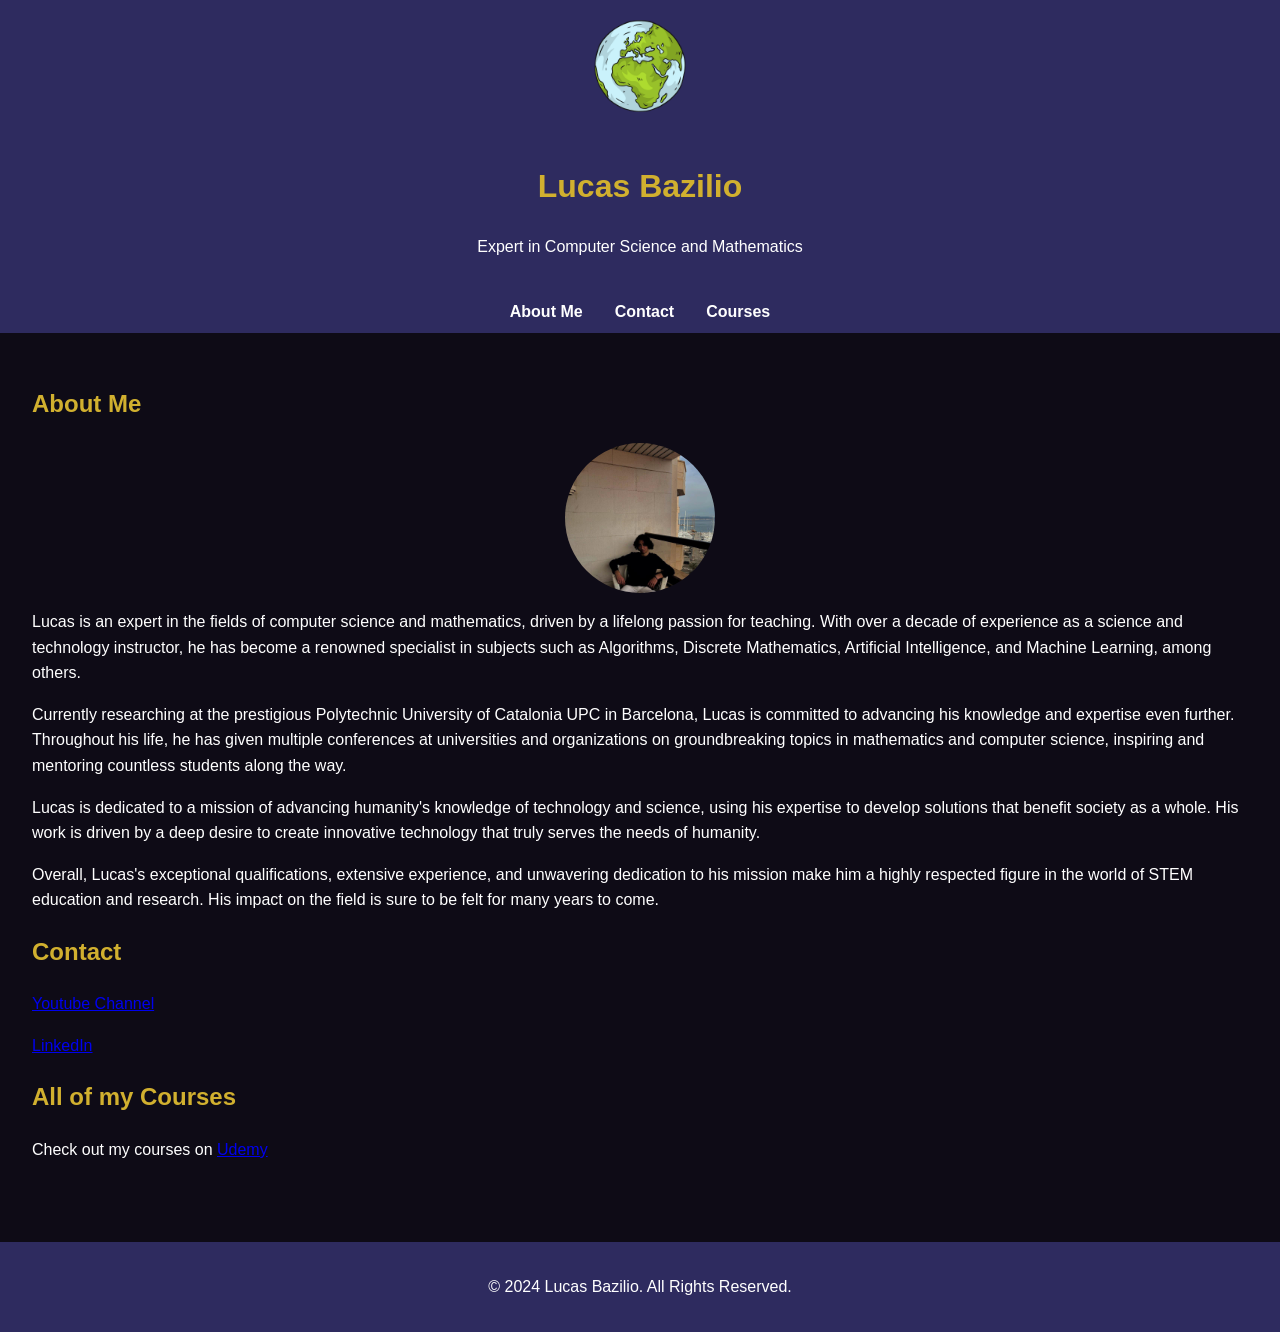
==== index.html @ 8146ec19 "Update index.html" ====
<!DOCTYPE html>
<html lang="en">
<head>
    <meta charset="UTF-8">
    <meta name="viewport" content="width=device-width, initial-scale=1.0">
    <title>Lucas Bazilio - Expert in Computer Science and Mathematics</title>
    <link rel="icon" type="image/x-icon" href="lucasbazilioUdemy.jpeg">
    <style>
        body {
            font-family: Arial, sans-serif;
            background-color: #0e0b16;
            color: #fff;
            margin: 0;
            padding: 0;
            line-height: 1.6;
        }
        header {
            background: #2e2b5f;
            color: #fff;
            padding: 1rem 0;
            text-align: center;
            position: relative;
            z-index: 1;
        }
        header img {
            width: 100px;
            height: auto;
            margin-bottom: 1rem;
        }
        nav {
            display: flex;
            justify-content: center;
            background: #2e2b5f;
            padding: 0.5rem;
            position: sticky;
            top: 0;
            z-index: 10;
        }
        nav a {
            color: #fff;
            margin: 0 1rem;
            text-decoration: none;
            font-weight: bold;
        }
        .container {
            padding: 2rem;
            min-height: 80vh;
        }
        h1, h2 {
            color: #d1b02f;
        }
        footer {
            background: #2e2b5f;
            color: #fff;
            text-align: center;
            padding: 1rem 0;
            margin-top: 2rem;
        }
        .course-links a {
            color: #d1b02f;
            text-decoration: none;
        }
        .course-links a:hover {
            text-decoration: underline;
        }
        .profile-pic {
            display: block;
            margin: 0 auto;
            border-radius: 50%;
            width: 150px;
            height: 150px;
        }
    </style>
</head>
<body>
    <header>
        <img src="earth.png" alt="Professional Logo">
        <h1>Lucas Bazilio</h1>
        <p>Expert in Computer Science and Mathematics</p>
    </header>
    <nav>
        <a href="#about">About Me</a>
        <a href="#contact">Contact</a>
        <a href="#courses">Courses</a>
    </nav>
    <div class="container">
        <section id="about">
            <h2>About Me</h2>
            <img src="lucasbazilioUdemy.jpeg" alt="Lucas Bazilio" class="profile-pic">
            <p>Lucas is an expert in the fields of computer science and mathematics, driven by a lifelong passion for teaching. With over a decade of experience as a science and technology instructor, he has become a renowned specialist in subjects such as Algorithms, Discrete Mathematics, Artificial Intelligence, and Machine Learning, among others.</p>
            <p>Currently researching at the prestigious Polytechnic University of Catalonia UPC in Barcelona, Lucas is committed to advancing his knowledge and expertise even further. Throughout his life, he has given multiple conferences at universities and organizations on groundbreaking topics in mathematics and computer science, inspiring and mentoring countless students along the way.</p>
            <p>Lucas is dedicated to a mission of advancing humanity's knowledge of technology and science, using his expertise to develop solutions that benefit society as a whole. His work is driven by a deep desire to create innovative technology that truly serves the needs of humanity.</p>
            <p>Overall, Lucas's exceptional qualifications, extensive experience, and unwavering dedication to his mission make him a highly respected figure in the world of STEM education and research. His impact on the field is sure to be felt for many years to come.</p>
        </section>
        <section id="contact">
            <h2>Contact</h2>
            <p><a href="https://www.youtube.com/channel/UC8KKJvDdBGbIS-47teH5R1Q" target="_blank">Youtube Channel</a></p>
            <p><a href="https://www.linkedin.com/in/lucasbazilio/" target="_blank">LinkedIn</a></p>
        </section>
        <section id="courses">
            <h2>All of my Courses</h2>
            <p>Check out my courses on <a href="https://www.udemy.com/user/lucas-estevao-bazilio/" target="_blank">Udemy</a></p>
        </section>
    </div>
    <footer>
        <p>&copy; 2024 Lucas Bazilio. All Rights Reserved.</p>
    </footer>
</body>
</html>
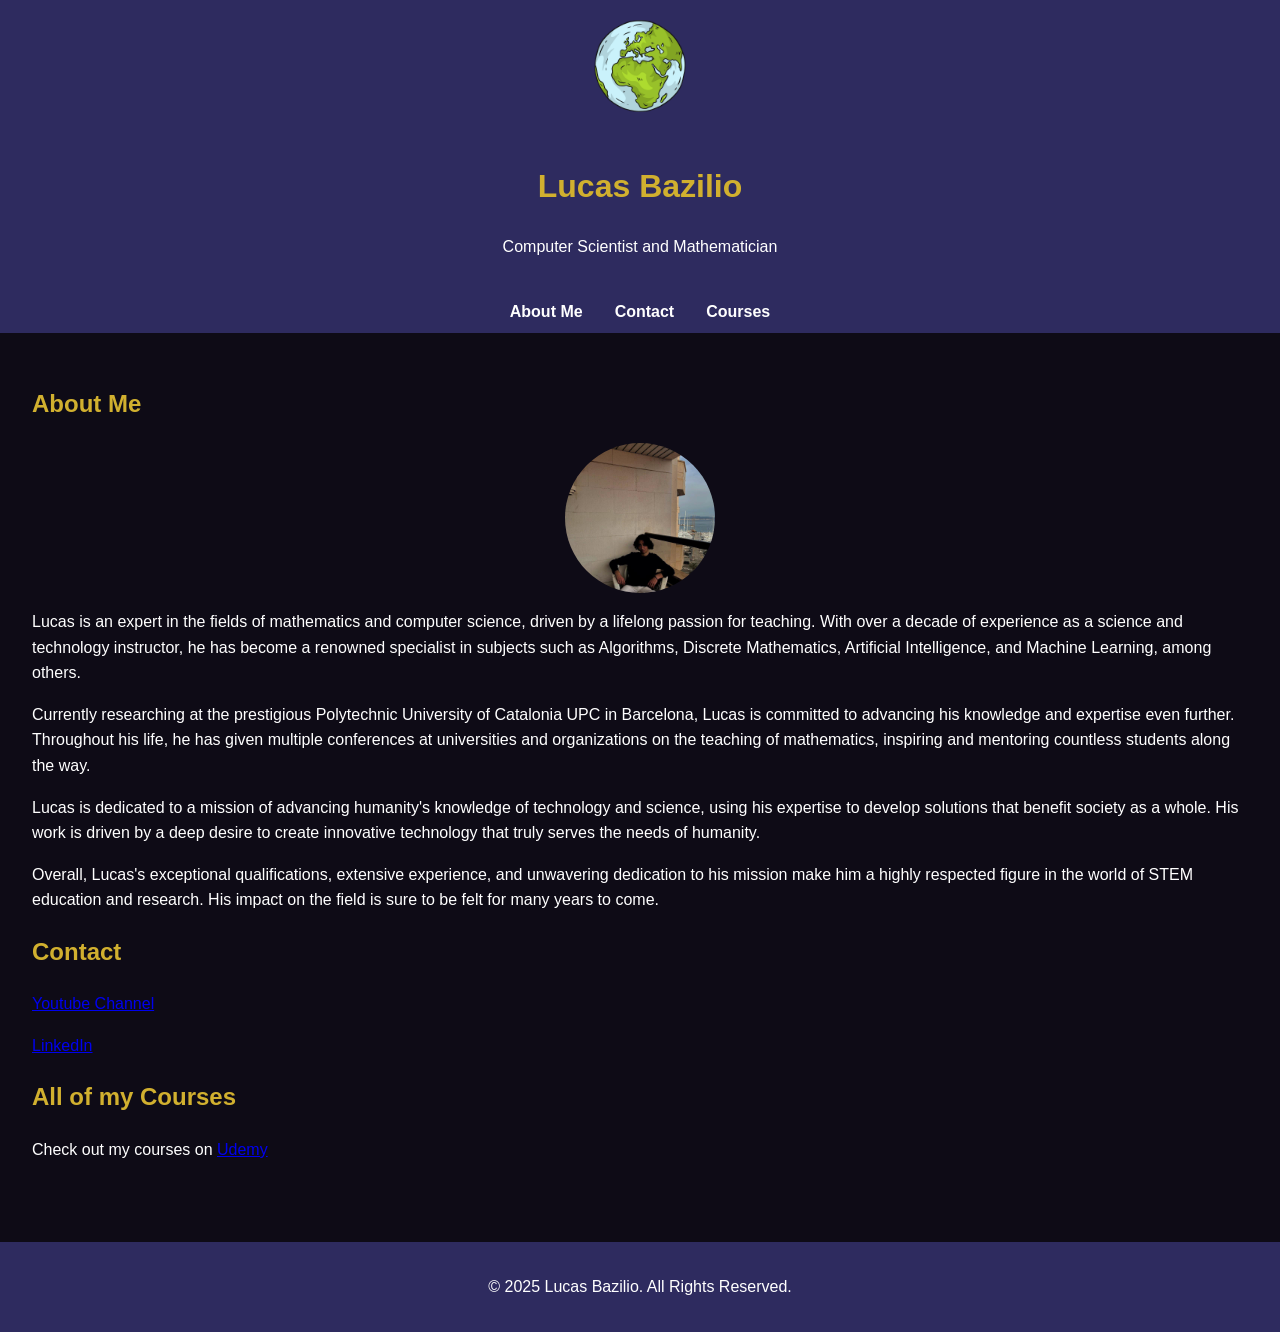
==== commit 5b87cb7d: "Update index.html" ====
--- a/index.html
+++ b/index.html
@@ -3,8 +3,7 @@
 <head>
     <meta charset="UTF-8">
     <meta name="viewport" content="width=device-width, initial-scale=1.0">
-    <title>Lucas Bazilio - Expert in Computer Science and Mathematics</title>
-    <link rel="icon" type="image/x-icon" href="lucasbazilioUdemy.jpeg">
+    <title>Lucas Bazilio - Computer Scientist and Mathematician</title>
     <style>
         body {
             font-family: Arial, sans-serif;
@@ -76,7 +75,7 @@
     <header>
         <img src="earth.png" alt="Professional Logo">
         <h1>Lucas Bazilio</h1>
-        <p>Expert in Computer Science and Mathematics</p>
+        <p>Computer Scientist and Mathematician</p>
     </header>
     <nav>
         <a href="#about">About Me</a>
@@ -87,8 +86,8 @@
         <section id="about">
             <h2>About Me</h2>
             <img src="lucasbazilioUdemy.jpeg" alt="Lucas Bazilio" class="profile-pic">
-            <p>Lucas is an expert in the fields of computer science and mathematics, driven by a lifelong passion for teaching. With over a decade of experience as a science and technology instructor, he has become a renowned specialist in subjects such as Algorithms, Discrete Mathematics, Artificial Intelligence, and Machine Learning, among others.</p>
-            <p>Currently researching at the prestigious Polytechnic University of Catalonia UPC in Barcelona, Lucas is committed to advancing his knowledge and expertise even further. Throughout his life, he has given multiple conferences at universities and organizations on groundbreaking topics in mathematics and computer science, inspiring and mentoring countless students along the way.</p>
+            <p>Lucas is an expert in the fields of mathematics and computer science, driven by a lifelong passion for teaching. With over a decade of experience as a science and technology instructor, he has become a renowned specialist in subjects such as Algorithms, Discrete Mathematics, Artificial Intelligence, and Machine Learning, among others.</p>
+            <p>Currently researching at the prestigious Polytechnic University of Catalonia UPC in Barcelona, Lucas is committed to advancing his knowledge and expertise even further. Throughout his life, he has given multiple conferences at universities and organizations on the teaching of mathematics, inspiring and mentoring countless students along the way.</p>
             <p>Lucas is dedicated to a mission of advancing humanity's knowledge of technology and science, using his expertise to develop solutions that benefit society as a whole. His work is driven by a deep desire to create innovative technology that truly serves the needs of humanity.</p>
             <p>Overall, Lucas's exceptional qualifications, extensive experience, and unwavering dedication to his mission make him a highly respected figure in the world of STEM education and research. His impact on the field is sure to be felt for many years to come.</p>
         </section>
@@ -103,7 +102,7 @@
         </section>
     </div>
     <footer>
-        <p>&copy; 2024 Lucas Bazilio. All Rights Reserved.</p>
+        <p>&copy; 2025 Lucas Bazilio. All Rights Reserved.</p>
     </footer>
 </body>
 </html>
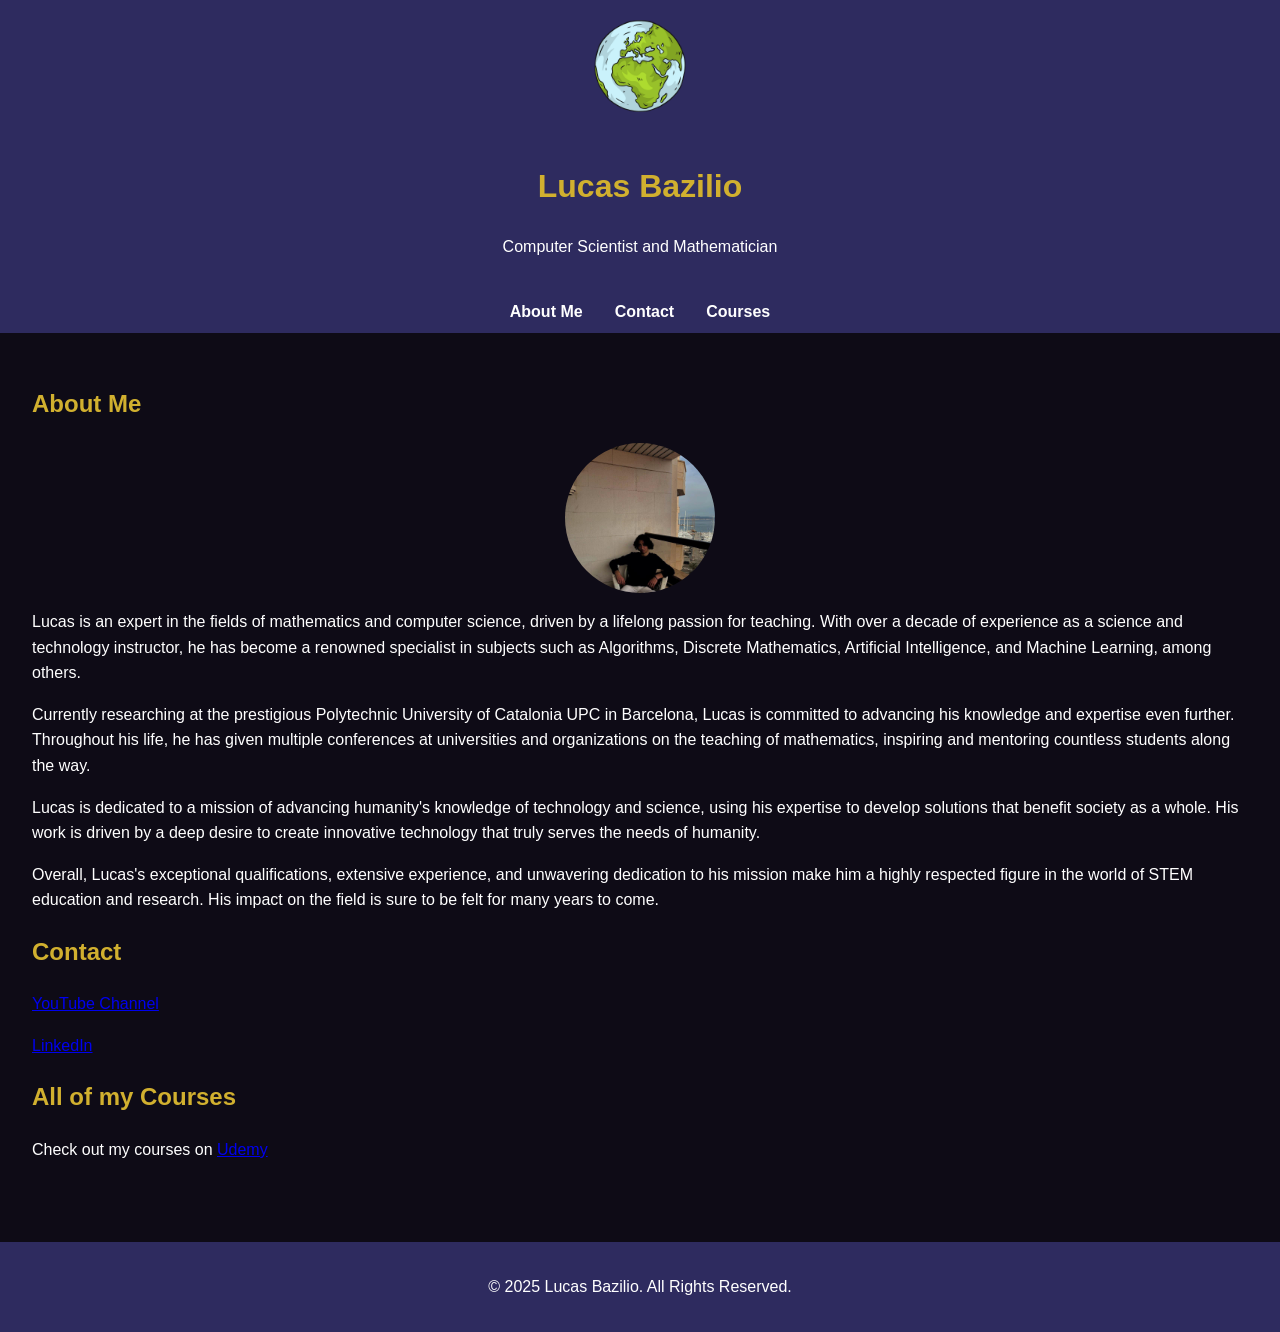
==== commit cead8142: "Update index.html" ====
--- a/index.html
+++ b/index.html
@@ -4,7 +4,12 @@
     <meta charset="UTF-8">
     <meta name="viewport" content="width=device-width, initial-scale=1.0">
     <title>Lucas Bazilio - Computer Scientist and Mathematician</title>
+    <meta name="description" content="Lucas Bazilio is a Computer Scientist and Mathematician specializing in STEM education, research, and online teaching.">
+    <link rel="icon" type="image/png" href="favicon.png">
     <style>
+        html {
+            scroll-behavior: smooth;
+        }
         body {
             font-family: Arial, sans-serif;
             background-color: #0e0b16;
@@ -29,6 +34,7 @@
         nav {
             display: flex;
             justify-content: center;
+            flex-wrap: wrap;
             background: #2e2b5f;
             padding: 0.5rem;
             position: sticky;
@@ -40,6 +46,10 @@
             margin: 0 1rem;
             text-decoration: none;
             font-weight: bold;
+            transition: color 0.3s ease;
+        }
+        nav a:hover {
+            color: #d1b02f;
         }
         .container {
             padding: 2rem;
@@ -69,6 +79,14 @@
             width: 150px;
             height: 150px;
         }
+        @media (max-width: 600px) {
+            .container {
+                padding: 1rem;
+            }
+            nav a {
+                margin: 0.5rem;
+            }
+        }
     </style>
 </head>
 <body>
@@ -93,7 +111,7 @@
         </section>
         <section id="contact">
             <h2>Contact</h2>
-            <p><a href="https://www.youtube.com/channel/UC8KKJvDdBGbIS-47teH5R1Q" target="_blank">Youtube Channel</a></p>
+            <p><a href="https://www.youtube.com/channel/UC8KKJvDdBGbIS-47teH5R1Q" target="_blank">YouTube Channel</a></p>
             <p><a href="https://www.linkedin.com/in/lucasbazilio/" target="_blank">LinkedIn</a></p>
         </section>
         <section id="courses">
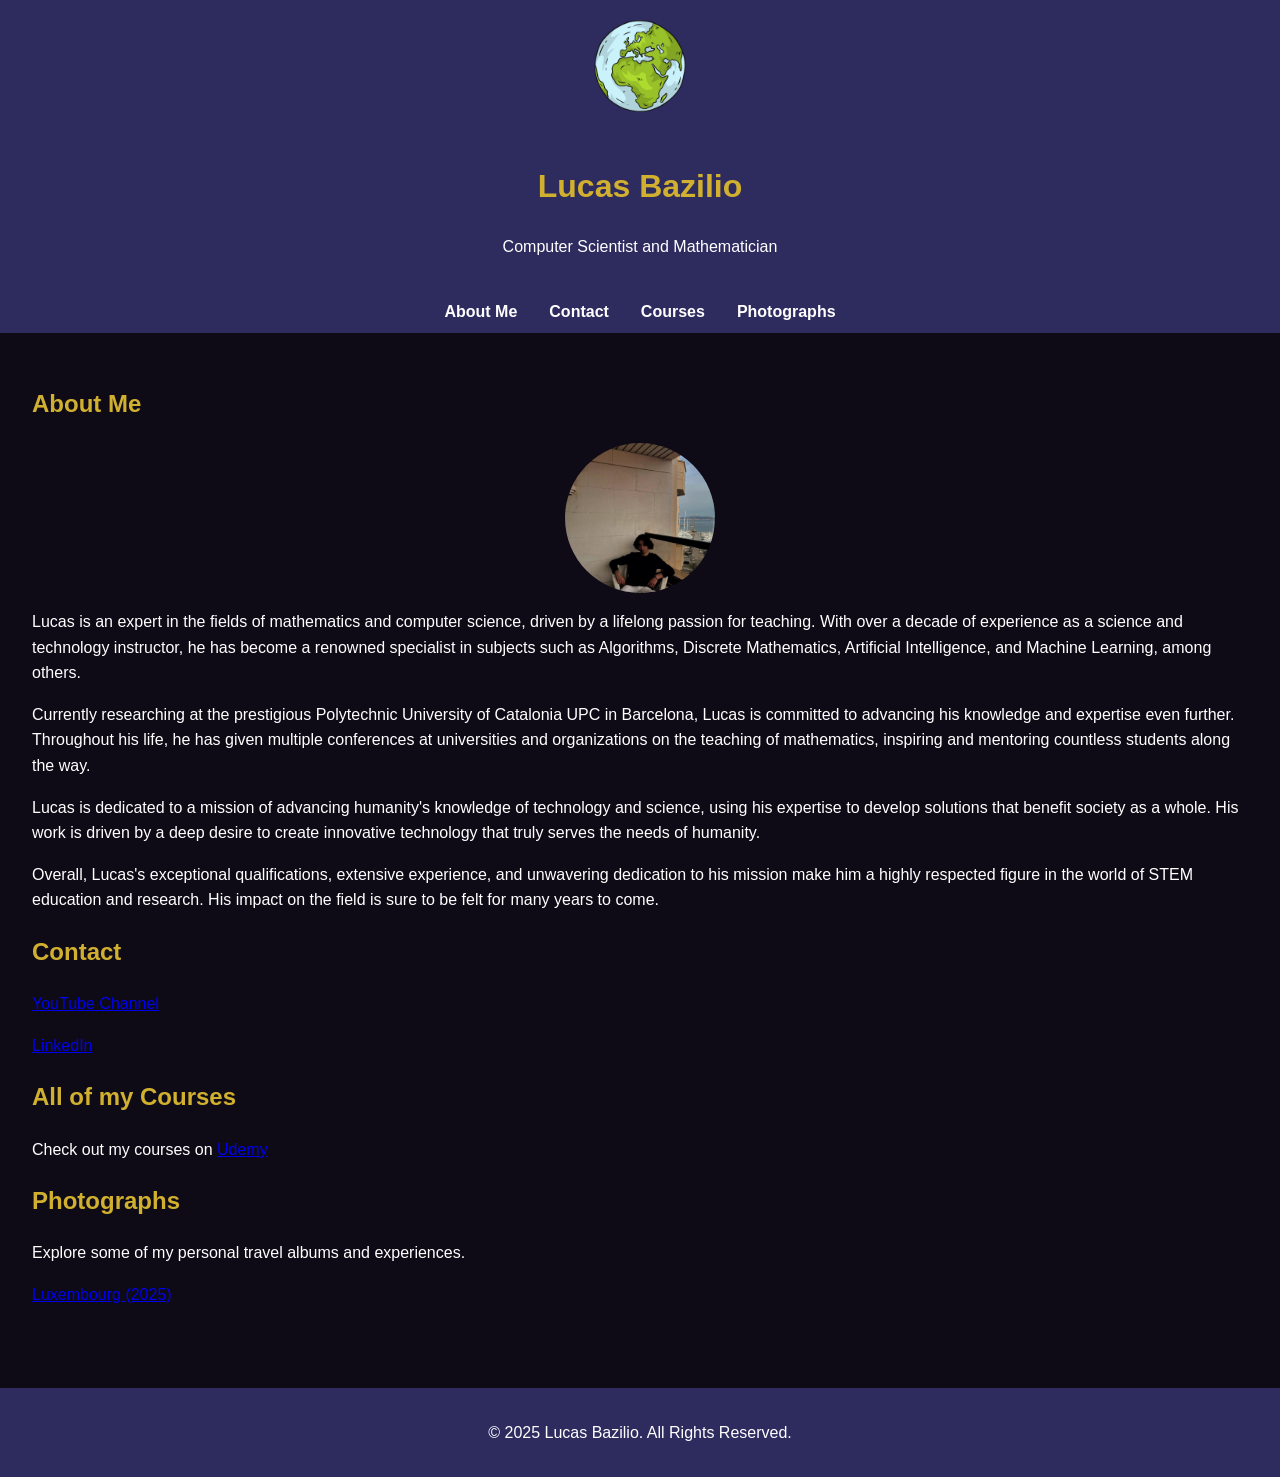
==== commit aa7dad00: "Update index.html" ====
--- a/index.html
+++ b/index.html
@@ -99,6 +99,7 @@
         <a href="#about">About Me</a>
         <a href="#contact">Contact</a>
         <a href="#courses">Courses</a>
+        <a href="#photographs">Photographs</a>
     </nav>
     <div class="container">
         <section id="about">
@@ -118,6 +119,11 @@
             <h2>All of my Courses</h2>
             <p>Check out my courses on <a href="https://www.udemy.com/user/lucas-estevao-bazilio/" target="_blank">Udemy</a></p>
         </section>
+        <section id="photographs">
+            <h2>Photographs</h2>
+            <p>Explore some of my personal travel albums and experiences.</p>
+            <p><a href="Luxembourg/index.html" target="_blank">Luxembourg (2025)</a></p>
+        </section>
     </div>
     <footer>
         <p>&copy; 2025 Lucas Bazilio. All Rights Reserved.</p>
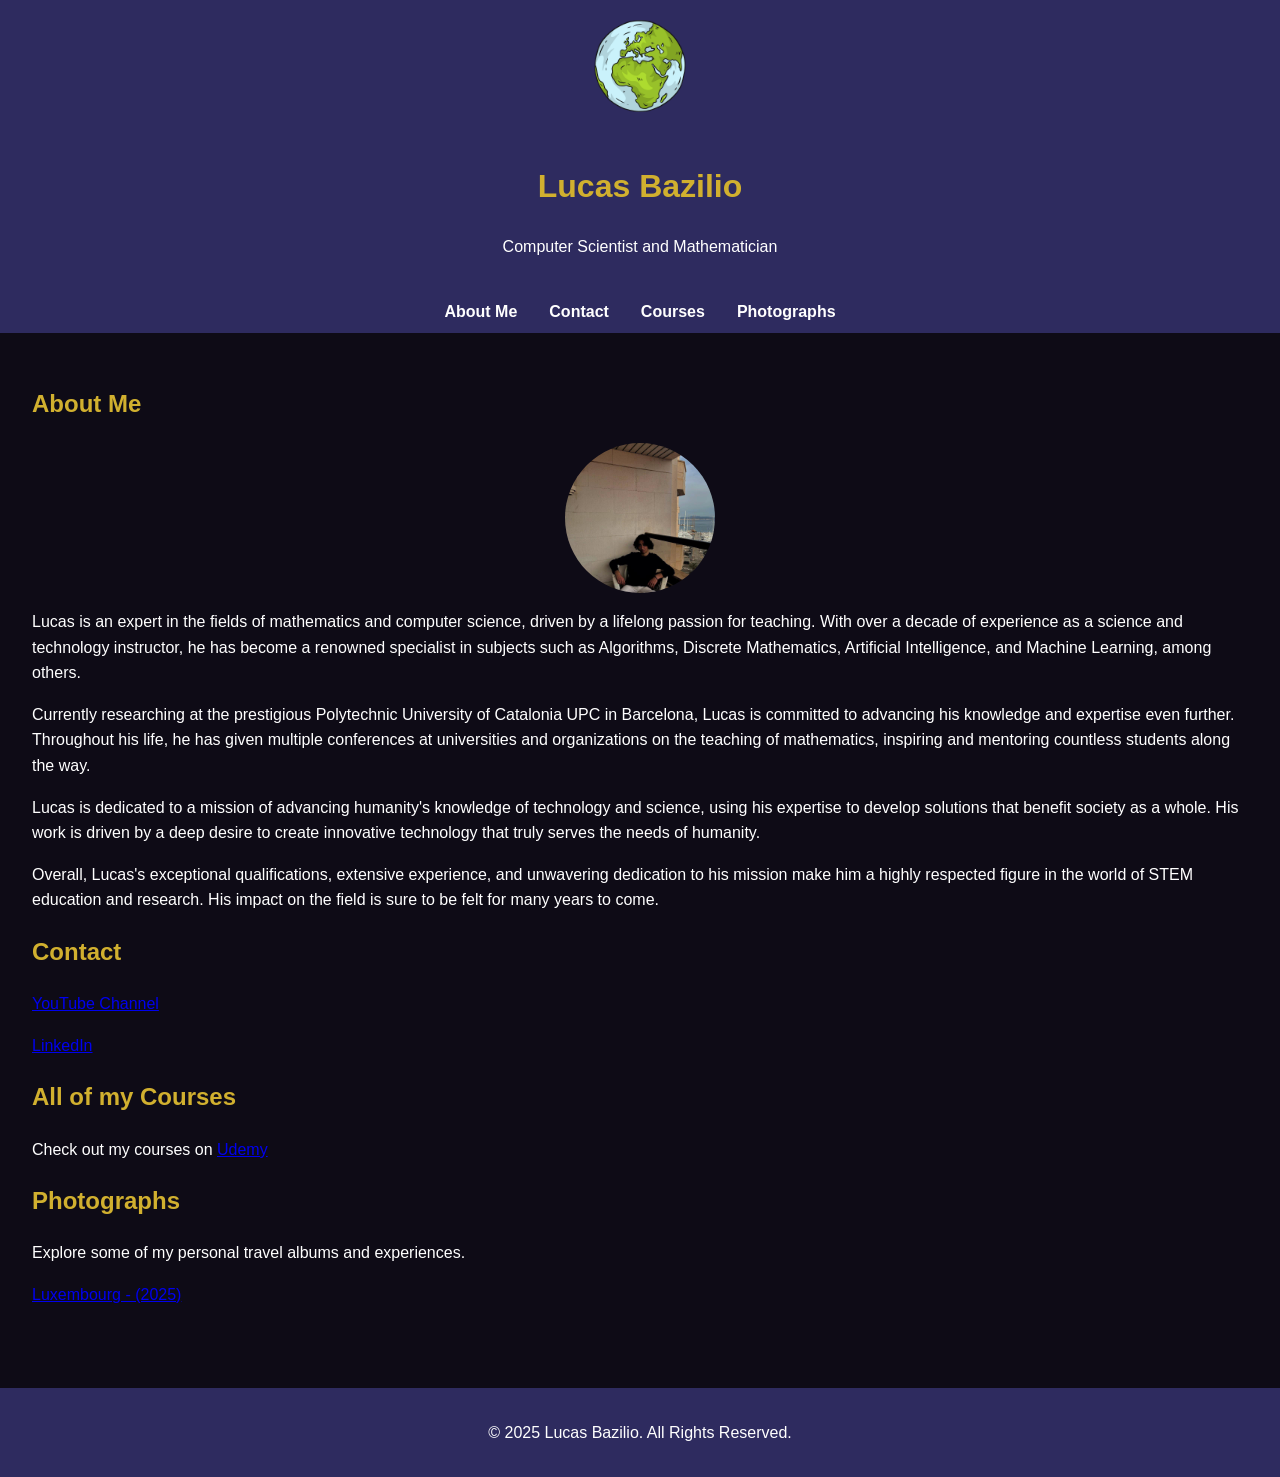
==== commit edcfff21: "Update index.html" ====
--- a/index.html
+++ b/index.html
@@ -122,7 +122,7 @@
         <section id="photographs">
             <h2>Photographs</h2>
             <p>Explore some of my personal travel albums and experiences.</p>
-            <p><a href="Luxembourg/index.html" target="_blank">Luxembourg (2025)</a></p>
+            <p><a href="Luxembourg/index.html" target="_blank">Luxembourg - (2025)</a></p>
         </section>
     </div>
     <footer>
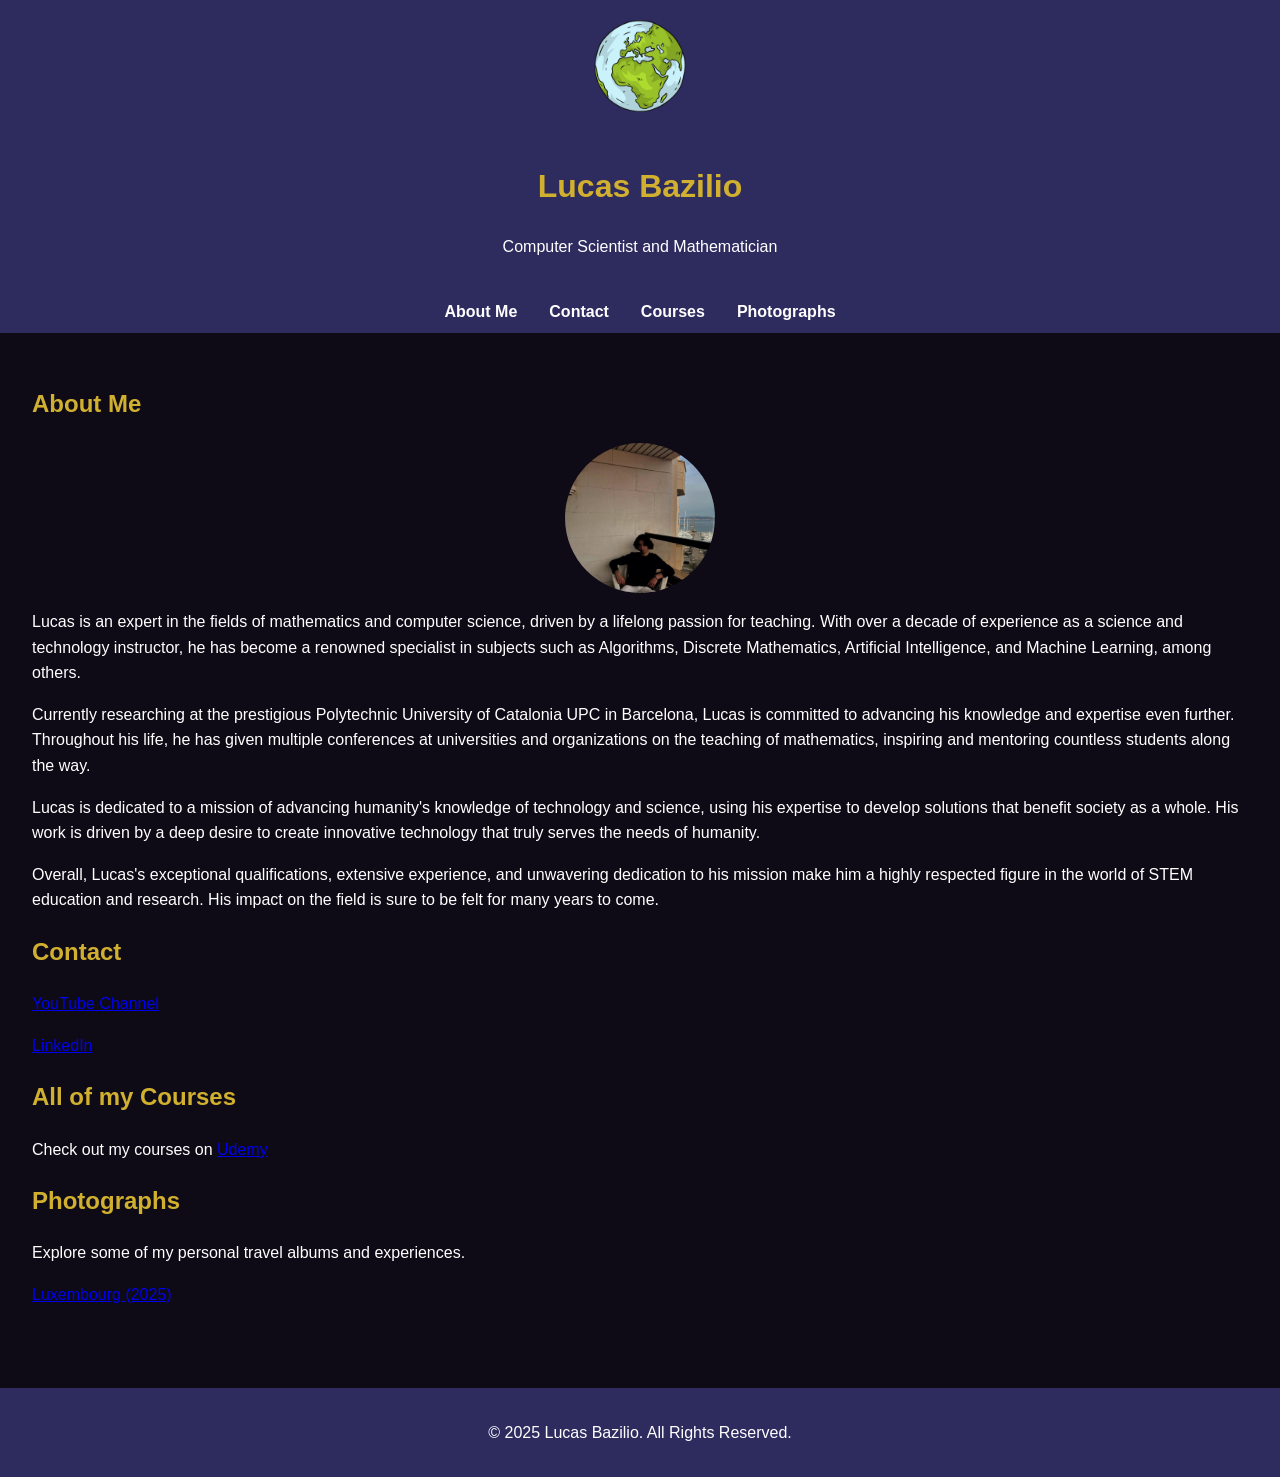
==== commit 1eb9c972: "Update index.html" ====
--- a/index.html
+++ b/index.html
@@ -122,7 +122,7 @@
         <section id="photographs">
             <h2>Photographs</h2>
             <p>Explore some of my personal travel albums and experiences.</p>
-            <p><a href="Luxembourg/index.html" target="_blank">Luxembourg - (2025)</a></p>
+            <p><a href="Luxembourg/index.html" target="_blank">Luxembourg (2025)</a></p>
         </section>
     </div>
     <footer>
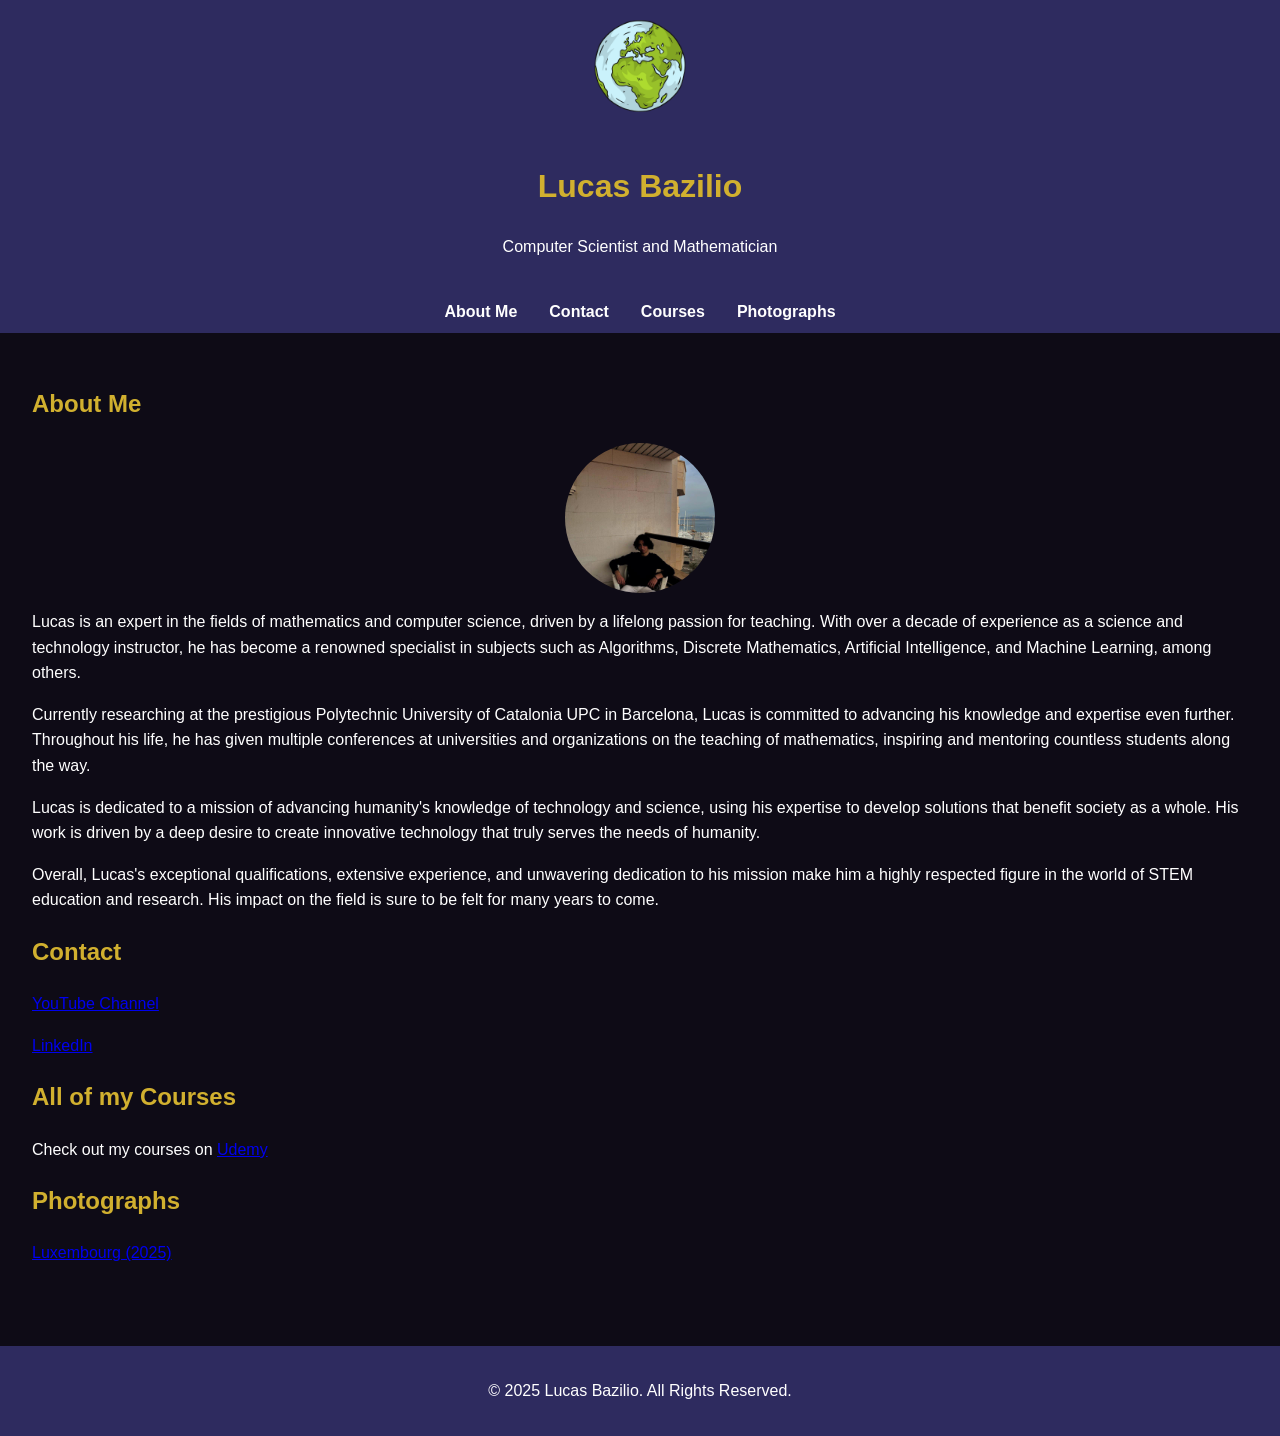
==== commit 953318ed: "Update index.html" ====
--- a/index.html
+++ b/index.html
@@ -121,7 +121,6 @@
         </section>
         <section id="photographs">
             <h2>Photographs</h2>
-            <p>Explore some of my personal travel albums and experiences.</p>
             <p><a href="Luxembourg/index.html" target="_blank">Luxembourg (2025)</a></p>
         </section>
     </div>
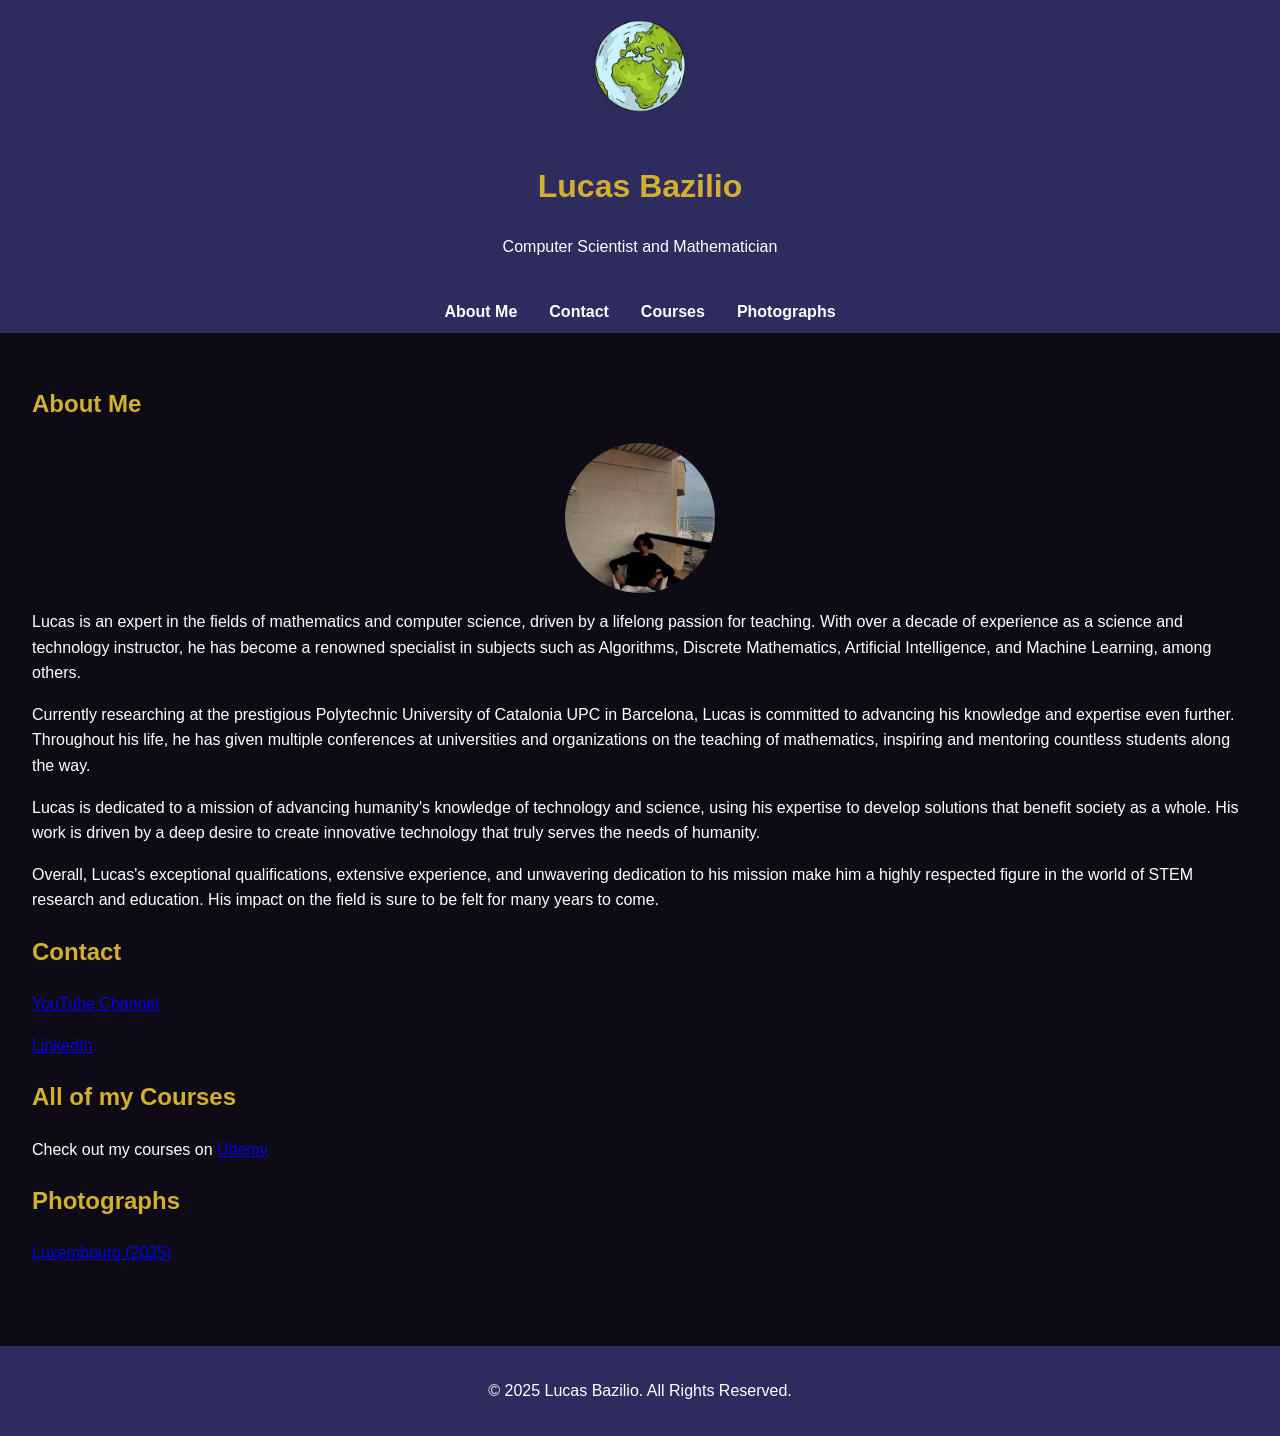
==== commit 289c7204: "Update index.html" ====
--- a/index.html
+++ b/index.html
@@ -108,7 +108,7 @@
             <p>Lucas is an expert in the fields of mathematics and computer science, driven by a lifelong passion for teaching. With over a decade of experience as a science and technology instructor, he has become a renowned specialist in subjects such as Algorithms, Discrete Mathematics, Artificial Intelligence, and Machine Learning, among others.</p>
             <p>Currently researching at the prestigious Polytechnic University of Catalonia UPC in Barcelona, Lucas is committed to advancing his knowledge and expertise even further. Throughout his life, he has given multiple conferences at universities and organizations on the teaching of mathematics, inspiring and mentoring countless students along the way.</p>
             <p>Lucas is dedicated to a mission of advancing humanity's knowledge of technology and science, using his expertise to develop solutions that benefit society as a whole. His work is driven by a deep desire to create innovative technology that truly serves the needs of humanity.</p>
-            <p>Overall, Lucas's exceptional qualifications, extensive experience, and unwavering dedication to his mission make him a highly respected figure in the world of STEM education and research. His impact on the field is sure to be felt for many years to come.</p>
+            <p>Overall, Lucas's exceptional qualifications, extensive experience, and unwavering dedication to his mission make him a highly respected figure in the world of STEM research and education. His impact on the field is sure to be felt for many years to come.</p>
         </section>
         <section id="contact">
             <h2>Contact</h2>
